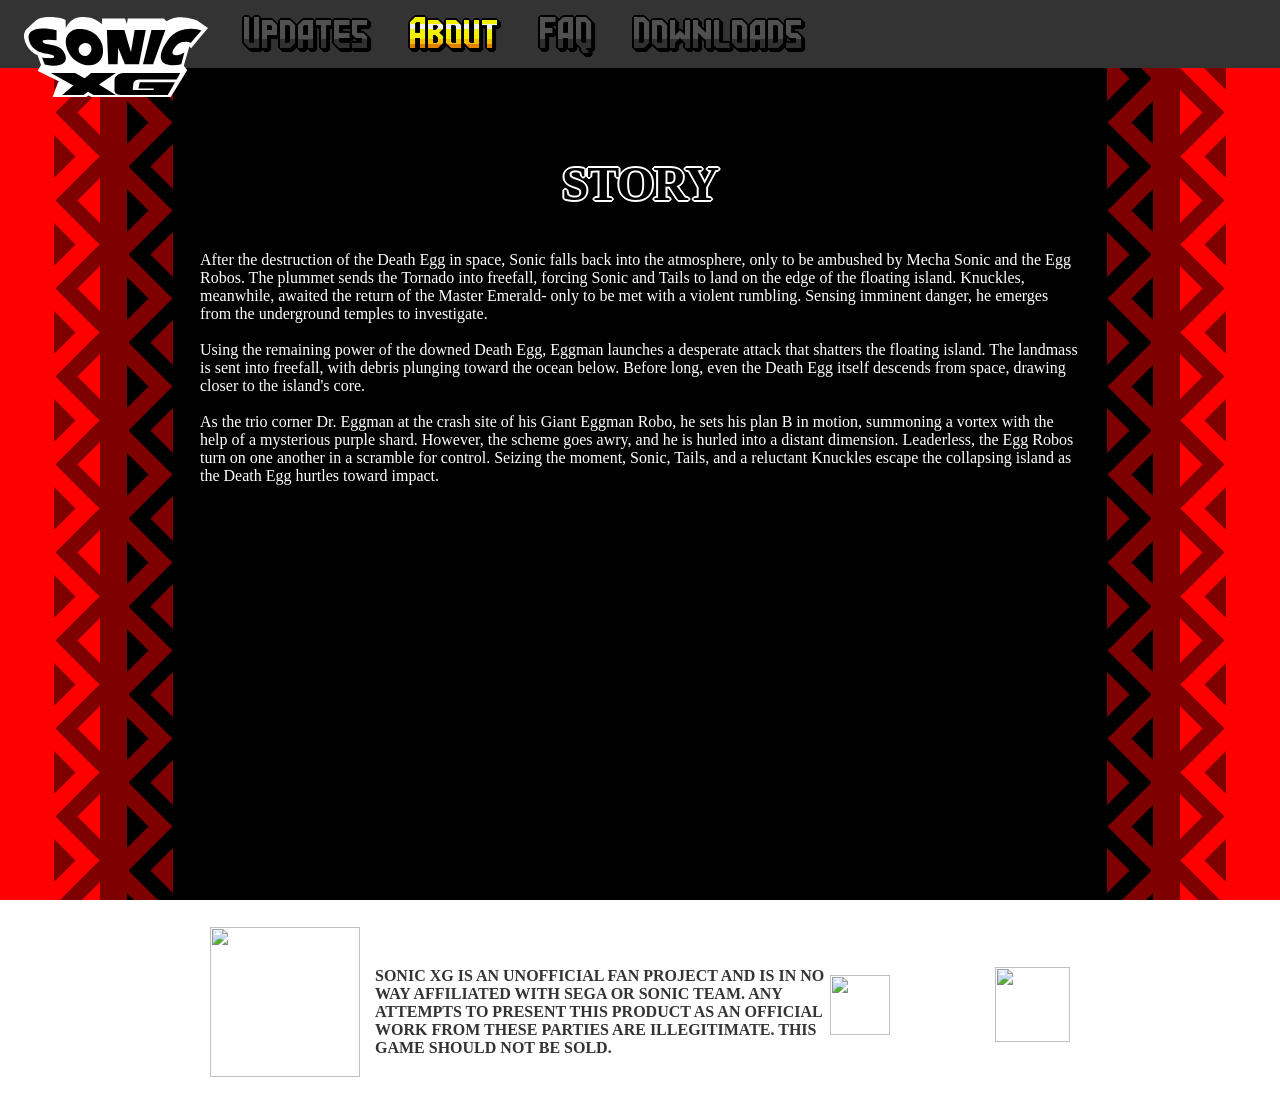
==== about.html @ b91e2a40 "oh my fucking god bro" ====
<html>

<head>
	<title>Project Forever</title>
	<meta name="robots" content="noindex, nofollow">
	<meta http-equiv="Content-Type" content="text/html; charset=iso-8859-1">
	<link rel="icon" href="favicon.ico">
	<link rel="stylesheet" type="text/css" href="css/home.css" media="all">
</head>

<body>
	<div class="fixed-sidebar-frame"></div>
	<div class="scrolling-content">
		<div id="navbar">
			<a class="logo-link" href="index.html">
				<img src="images/XGLogoBW.svg" alt="Logo" class="navbar-logo">
			</a>
			<div class="nav-item">
				<a class="TitleFont" href="index.html">Updates</a>
			</div>
			<div class="nav-item active">
				<a class="TitleFont" href="about.html">About</a>
			</div>
			<div class="nav-item">
				<a class="TitleFont" href="QA.html">FAQ</a>
			</div>
			<div class="nav-item">
				<a class="TitleFont" href="download.html">Downloads</a>
			</div>
		</div>

				<br></br>

		<h2>STORY</h2>
		<p style="text-align: left;">	
			After the destruction of the Death Egg in space, Sonic falls back into the atmosphere, only to be ambushed by Mecha Sonic and the Egg Robos. The plummet sends the Tornado into freefall, forcing Sonic and Tails to land on the edge of the floating island. Knuckles, meanwhile, awaited the return of the Master Emerald- only to be met with a violent rumbling. Sensing imminent danger, he emerges from the underground temples to investigate.				
			<br></br>	
			Using the remaining power of the downed Death Egg, Eggman launches a desperate attack that shatters the floating island. The landmass is sent into freefall, with debris plunging toward the ocean below. Before long, even the Death Egg itself descends from space, drawing closer to the island's core.			
			<br></br>	
			As the trio corner Dr. Eggman at the crash site of his Giant Eggman Robo, he sets his plan B in motion, summoning a vortex with the help of a mysterious purple shard. However, the scheme goes awry, and he is hurled into a distant dimension. Leaderless, the Egg Robos turn on one another in a scramble for control. Seizing the moment, Sonic, Tails, and a reluctant Knuckles escape the collapsing island as the Death Egg hurtles toward impact.		
			</p>		
	</div>

	<div class="footer">

	<img style="float: left; padding-left: 210px; "src="images/URLOGO.svg" width="150" height="150">

	<a href="https://discord.gg/uwxXCmu">
	<img style="float: right;  padding-top: 40px; padding-right: 210px;"src="images/LogoDiscord.png" width="75" height="75">
</a>
	<a href="https://www.youtube.com/@sonicxg8286">
	<img style="float: right; padding-top: 40px; padding-right: 15px; "src="images/LogoYT.png" width="75" height="75">
</a>
	<a href="https://x.com/Sonic_XG/">
	<img style="float: right; padding-top: 48px; padding-right: 15px; "src="images/LogoX.png" width="60" height="60">
</a>

	<h5 style="text-align: left; ;padding-top: 40px "> SONIC XG IS AN UNOFFICIAL FAN PROJECT AND IS IN NO WAY AFFILIATED WITH SEGA OR SONIC TEAM. ANY ATTEMPTS TO PRESENT THIS PRODUCT AS AN OFFICIAL WORK FROM THESE PARTIES ARE ILLEGITIMATE. THIS GAME SHOULD NOT BE SOLD.</h5>



</div>

</body>

<script>
	window.addEventListener('pageshow', function (event) {
		if (event.persisted || window.performance && window.performance.navigation.type === 2) {
			window.location.reload();
		}
	});

	let scrolled = 0;
	const sidebarFrame = document.querySelector(".fixed-sidebar-frame");
	
	function autoScroll() {
		scrolled += 1;
		const slowerScroll = scrolled * 0.5;
	
		sidebarFrame.style.backgroundPosition = `
			right ${scrolled}px, 
			left ${scrolled}px, 
			right 48px top ${slowerScroll}px, 
			left 48px top ${slowerScroll}px
		`;
		
		window.requestAnimationFrame(autoScroll);
	}
	autoScroll();
</script>

</html>
---- css/home.css ----
html {
}

body {
	margin: 0;
	min-height: 100vh;
	background-image: url("../images/bg.png");
	background-repeat: repeat;
	background-attachment: fixed;
	background-position: center top;
}

/* style (WIP) */
.fixed-sidebar-frame {
	position: fixed;
	top: 0;
	left: 0;
	width: 100vw;
	height: 100vh;
	pointer-events: none; 
	z-index: -1; 

	background-image: 
		url("../images/BorderR.png"), 
		url("../images/BorderL.png"), 
		url("../images/BorderR2.png"), 
		url("../images/BorderL2.png");
	background-repeat: repeat-y;
	background-position: 
		right top, 
		left top, 
		right 48px top, 
		left 48px top;
}

.scrolling-content {
	position: relative;
	z-index: 1; 
	
	width: 100%;
	min-height: 100vh;
	box-sizing: border-box;
	padding-top: 80px;
}

#navbar {
	background-color: #333333;
	width: 100%;
	overflow: visible;
	
	position: fixed;
	top: 0;
	left: 0;
	z-index: 9999;
}

.footer {

	width: 100%;
	height: 20%;
	overflow: visible;
	

	bottom: 0;
	left: 0;
	z-index: 9999;
}



#navbar a.logo-link,
#navbar .nav-item {
	float: left;
	display: block;
}

#navbar .TitleFont {
	padding: 20px; 
	text-decoration: none; 
	text-align: center;
}

#navbar a.logo-link {
	position: relative;
	width: 224px;
	height: 1px;	
}

.navbar-logo {
	position: absolute; 
	left: 24px;				 
	height: 5rem;			
	width: auto;			 
	
	top: 100%; 
	transform: translateY(20%);
	
	z-index: 10;				
}

@font-face {
font-family: 'HeaderFont';
src: url('../fonts/vipnagorgialla-bd.otf') format('opentype');
font-weight: normal;
font-style: normal;
}

@font-face {
font-family: 'NormalFont';
src: url('../fonts/vipnagorgialla-rg.otf') format('opentype');
font-weight: normal;
font-style: normal;
}

@font-face {
	font-family: 'ChaotixFont';
	src: url('../fonts/knuckles-chaotix-nova.woff2') format('woff2');
	font-weight: normal;
	font-style: normal;
}

.nav-item .TitleFont {
	font-family: 'ChaotixFont', sans-serif;
	font-size: 1.75rem; 
	text-decoration: none; 
	display: inline-block; 
	line-height: 1; 
	-webkit-background-clip: text !important;
	background-clip: text !important;
	-webkit-text-fill-color: transparent !important;
	color: transparent !important;
}

.nav-item:not(.active) .TitleFont {
	background-image: linear-gradient(
		to bottom,
		#505050 0%,	 #505050 58%,	 
		#303030 58%,	#303030 100%	 
	);
}

.nav-item:not(.active) .TitleFont:hover {
	background-image: linear-gradient(
		to bottom,
		#f0f000 0%,		#f0f000 35%,	 
		#f0f0f0 35%,	 #f0f0f0 42%,	 
		#f0f000 42%,	 #f0f000 58%,	 
		#f0c000 58%,	 #f0c000 65%,	 
		#e08000 65%,	 #e08000 100%	 
	);
	cursor: pointer;
}

.nav-item.active .TitleFont {
	background-image: linear-gradient(
		to bottom,
		#f0f000 0%,		#f0f000 35%,	 
		#f0f0f0 35%,	 #f0f0f0 42%,	 
		#f0f000 42%,	 #f0f000 58%,	 
		#f0c000 58%,	 #f0c000 65%,	 
		#e08000 65%,	 #e08000 100%	 
	);
}

.nav-item {
	display: inline-block;
	filter: 
		drop-shadow(-1px -1px 0px #000)
		drop-shadow(1px -1px 0px #000)
		drop-shadow(-1px 1px 0px #000)
		drop-shadow(1px 1px 0px #000)
		drop-shadow(2px 2px 0px #000);
}


/* Page content */
.content {
	padding: 16px;
}
}

h1 {
	color: #999999;
}
h2 {
	font-family: 'HeaderFont';
	margin-left: 200px;
	margin-right: 200px;
	color: #000;
	font-size: 3rem; 
	text-align:center;
	letter-spacing: -1.25;

	filter: 
		drop-shadow(-1px -1px 0px #FFFFFF)
		drop-shadow(1px -1px 0px #FFFFFF)
		drop-shadow(-1px 1px 0px #FFFFFF)
		drop-shadow(1px 1px 0px #FFFFFF)


}
h3 {
	margin-left: 200px;
	color: #FFFFFF;
}
h4 {
	margin-left: 200px;
	margin-right: 200px;
	text-align:center;

	color: #FFFFFF;

}
h5 {
	font-family: 'NormalFont';
	margin-left: 375px;
	margin-right: 400px;
	font-size: 100%;
	color: #333333;

}
h6 {
	color: #FFFFFF;
}
p {
	font-family: 'NormalFont';
	margin-left: 200px;
	margin-right: 200px;
	font-size: 100%;
	color: #FFFFFF;
}
a:link {
	color: #3333FF;
}
a:visited {
	color: #9933CC;
}
a:hover {
	color: #3333FF;
}
a:active {
	color: #FF3333;
}
ul {
	list-style: none; /* Remove default bullets */
}
ul li::before {
	content: "\2022";	/* Add content: \2022 is the CSS Code/unicode for a bullet */
	color: #999999; /* Change the color */
	display: inline-block; /* Needed to add space between the bullet and the text */
	width: 1em; /* Also needed for space (tweak if needed) */
	margin-left: -1em; /* Also needed for space (tweak if needed) */
}

.centerbutton {
		margin-left: 200px;
		margin-right: 200px;
		font-size: 200%;
		color: #000000;
		text-align:center;
}

.column {
	flex: 33.33%;
	padding: 5px;

}

.row {
	margin-left: 200px;
	margin-right: 200px;
	display: flex;
}
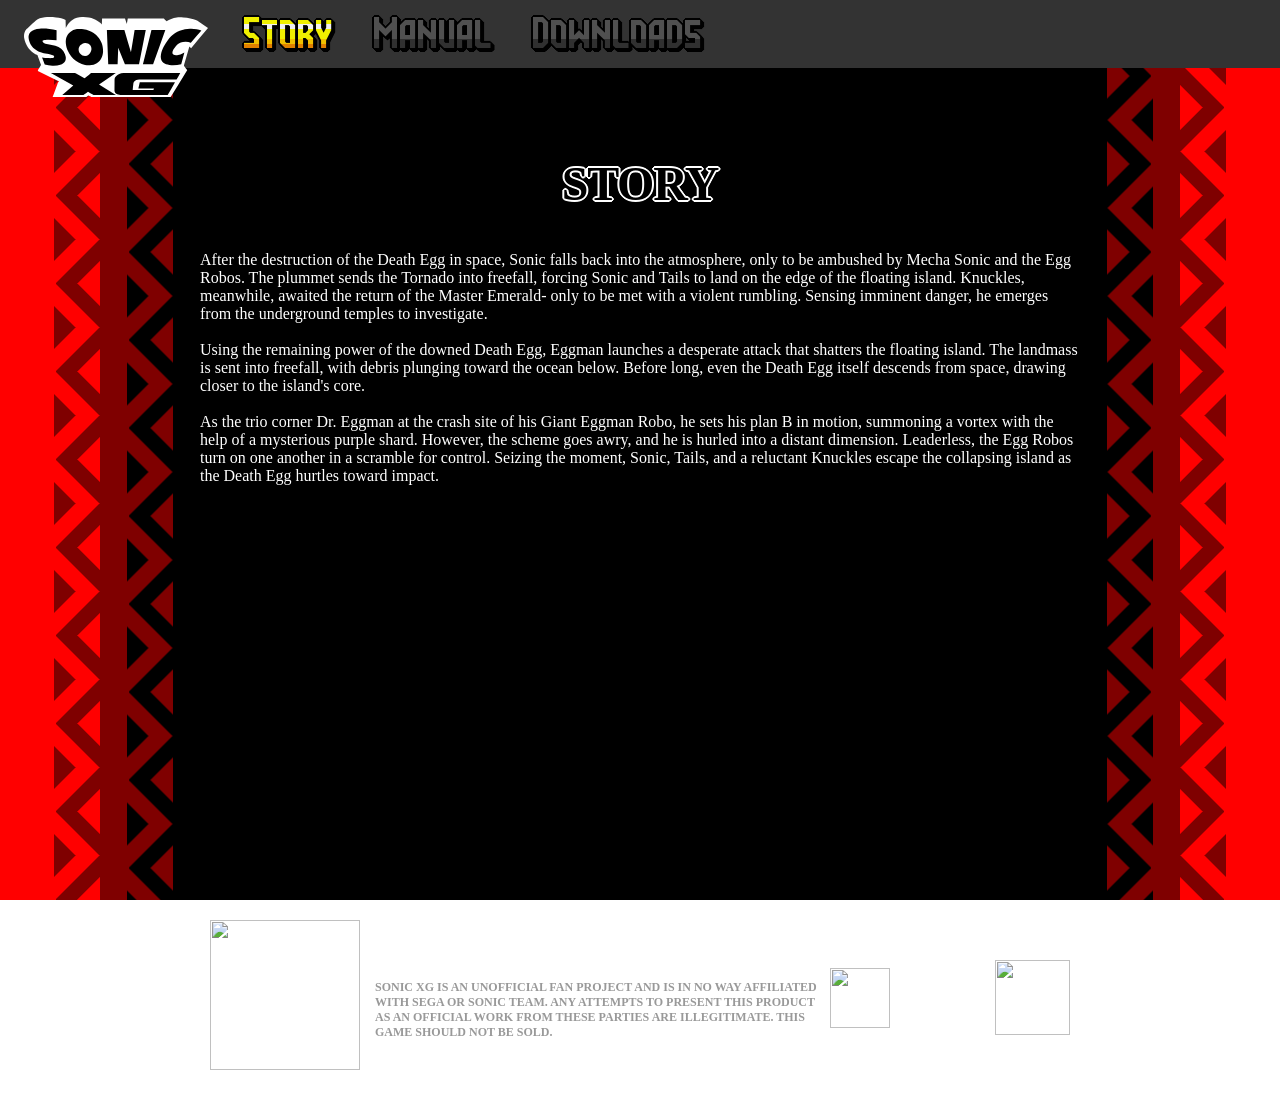
==== commit 3aa69bef: "pushing for now" ====
--- a/about.html
+++ b/about.html
@@ -1,7 +1,7 @@
 <html>
 
 <head>
-	<title>Project Forever</title>
+	<title>SONIC XG - STORY</title>
 	<meta name="robots" content="noindex, nofollow">
 	<meta http-equiv="Content-Type" content="text/html; charset=iso-8859-1">
 	<link rel="icon" href="favicon.ico">
@@ -15,14 +15,11 @@
 			<a class="logo-link" href="index.html">
 				<img src="images/XGLogoBW.svg" alt="Logo" class="navbar-logo">
 			</a>
-			<div class="nav-item">
-				<a class="TitleFont" href="index.html">Updates</a>
-			</div>
 			<div class="nav-item active">
-				<a class="TitleFont" href="about.html">About</a>
+				<a class="TitleFont" href="about.html">Story</a>
 			</div>
 			<div class="nav-item">
-				<a class="TitleFont" href="QA.html">FAQ</a>
+				<a class="TitleFont" href="Manual.html">Manual</a>
 			</div>
 			<div class="nav-item">
 				<a class="TitleFont" href="download.html">Downloads</a>
@@ -55,7 +52,7 @@
 	<img style="float: right; padding-top: 48px; padding-right: 15px; "src="images/LogoX.png" width="60" height="60">
 </a>
 
-	<h5 style="text-align: left; ;padding-top: 40px "> SONIC XG IS AN UNOFFICIAL FAN PROJECT AND IS IN NO WAY AFFILIATED WITH SEGA OR SONIC TEAM. ANY ATTEMPTS TO PRESENT THIS PRODUCT AS AN OFFICIAL WORK FROM THESE PARTIES ARE ILLEGITIMATE. THIS GAME SHOULD NOT BE SOLD.</h5>
+	<h5 style="text-align: left; ;padding-top: 60px "> SONIC XG IS AN UNOFFICIAL FAN PROJECT AND IS IN NO WAY AFFILIATED WITH SEGA OR SONIC TEAM. ANY ATTEMPTS TO PRESENT THIS PRODUCT AS AN OFFICIAL WORK FROM THESE PARTIES ARE ILLEGITIMATE. THIS GAME SHOULD NOT BE SOLD.</h5>
 
 
 
--- a/css/home.css
+++ b/css/home.css
@@ -200,6 +200,7 @@
 
 }
 h3 {
+	font-family: 'NormalFont';
 	margin-left: 200px;
 	color: #FFFFFF;
 }
@@ -215,8 +216,8 @@
 	font-family: 'NormalFont';
 	margin-left: 375px;
 	margin-right: 400px;
-	font-size: 100%;
-	color: #333333;
+	font-size: 75%;
+	color: #999999;
 
 }
 h6 {
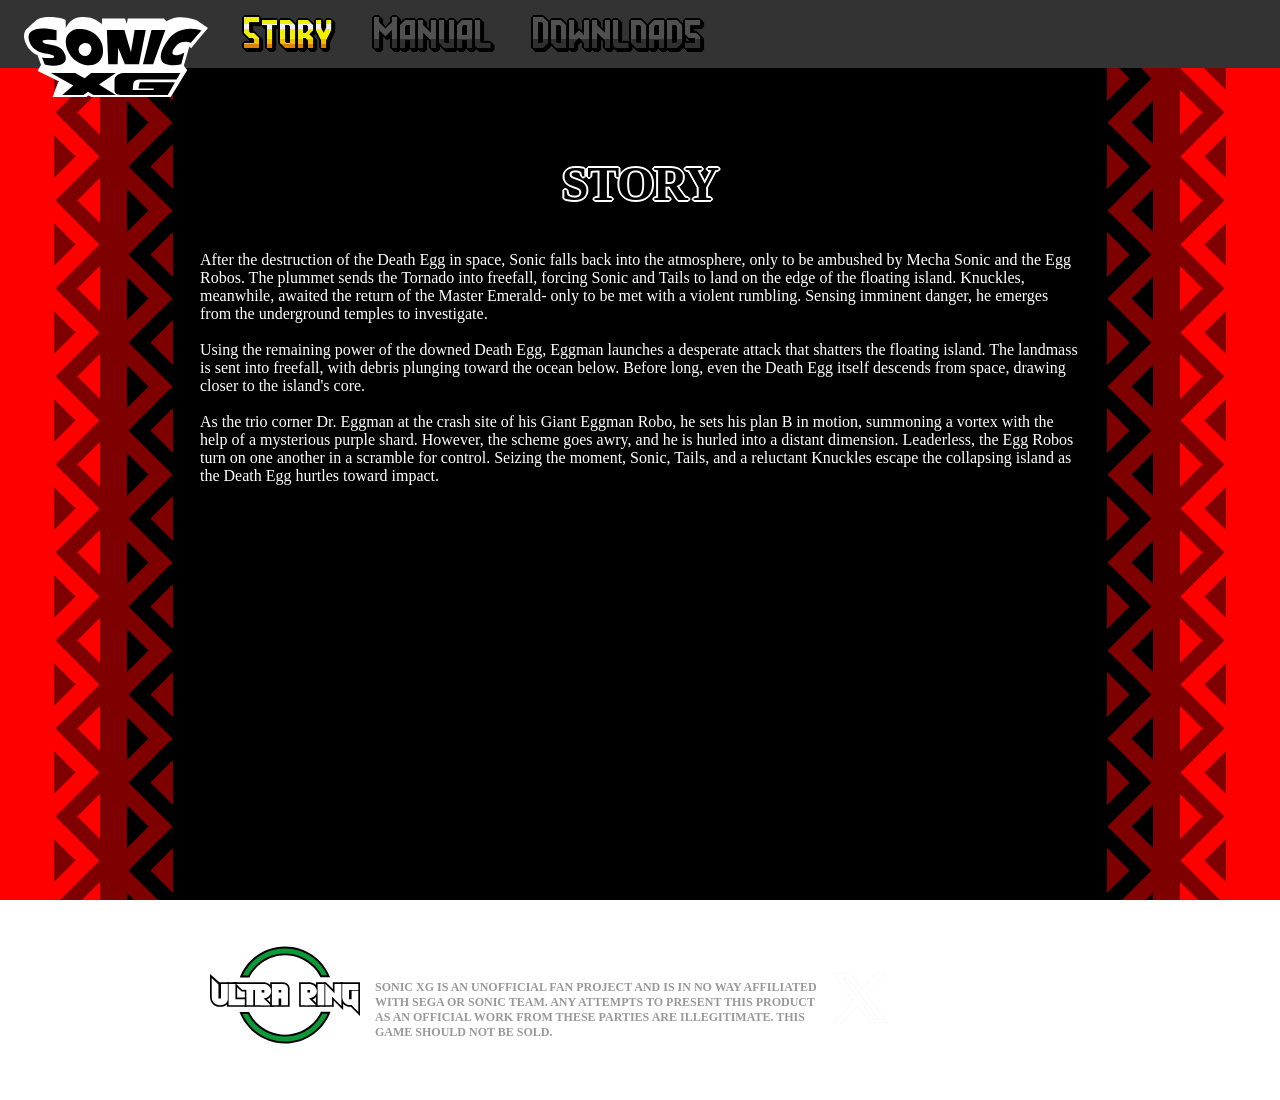
==== commit 572bfc25: "fixed the same issues on the other pages" ====
--- a/about.html
+++ b/about.html
@@ -19,7 +19,7 @@
 				<a class="TitleFont" href="about.html">Story</a>
 			</div>
 			<div class="nav-item">
-				<a class="TitleFont" href="Manual.html">Manual</a>
+				<a class="TitleFont" href="manual.html">Manual</a>
 			</div>
 			<div class="nav-item">
 				<a class="TitleFont" href="download.html">Downloads</a>
@@ -38,18 +38,18 @@
 			</p>		
 	</div>
 
-	<div class="footer">
+<div class="footer">
 
-	<img style="float: left; padding-left: 210px; "src="images/URLOGO.svg" width="150" height="150">
+	<img style="float: left; padding-left: 210px; "src="images/URLogo.svg" width="150" height="150">
 
 	<a href="https://discord.gg/uwxXCmu">
-	<img style="float: right;  padding-top: 40px; padding-right: 210px;"src="images/LogoDiscord.png" width="75" height="75">
+	<img style="float: right;  padding-top: 40px; padding-right: 210px;"src="images/logoDiscord.png" width="75" height="75">
 </a>
 	<a href="https://www.youtube.com/@sonicxg8286">
 	<img style="float: right; padding-top: 40px; padding-right: 15px; "src="images/LogoYT.png" width="75" height="75">
 </a>
 	<a href="https://x.com/Sonic_XG/">
-	<img style="float: right; padding-top: 48px; padding-right: 15px; "src="images/LogoX.png" width="60" height="60">
+	<img style="float: right; padding-top: 48px; padding-right: 15px; "src="images/logoX.png" width="60" height="60">
 </a>
 
 	<h5 style="text-align: left; ;padding-top: 60px "> SONIC XG IS AN UNOFFICIAL FAN PROJECT AND IS IN NO WAY AFFILIATED WITH SEGA OR SONIC TEAM. ANY ATTEMPTS TO PRESENT THIS PRODUCT AS AN OFFICIAL WORK FROM THESE PARTIES ARE ILLEGITIMATE. THIS GAME SHOULD NOT BE SOLD.</h5>
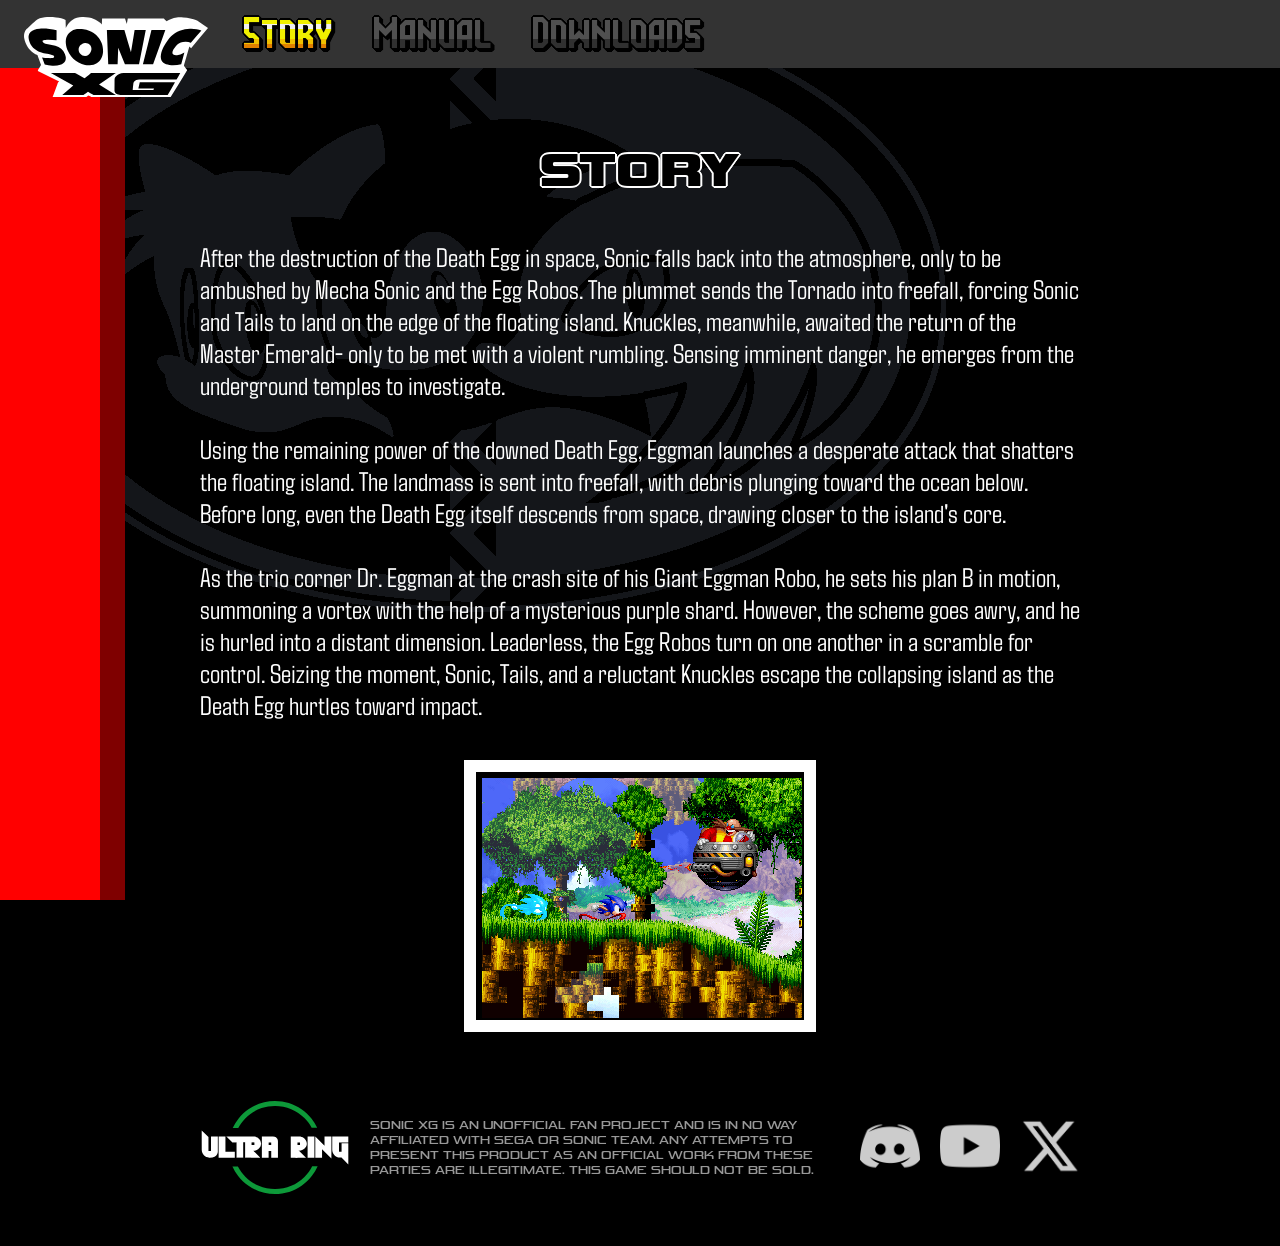
==== commit 2f3a853e: "more polish, repo cleanup, and MEGA ADDITIONS!! thank you so much pixelcat for the help" ====
--- a/about.html
+++ b/about.html
@@ -1,5 +1,5 @@
+<!DOCTYPE html>
 <html>
-
 <head>
 	<title>SONIC XG - STORY</title>
 	<meta name="robots" content="noindex, nofollow">
@@ -9,81 +9,42 @@
 </head>
 
 <body>
-	<div class="fixed-sidebar-frame"></div>
-	<div class="scrolling-content">
-		<div id="navbar">
-			<a class="logo-link" href="index.html">
-				<img src="images/XGLogoBW.svg" alt="Logo" class="navbar-logo">
-			</a>
-			<div class="nav-item active">
-				<a class="TitleFont" href="about.html">Story</a>
-			</div>
-			<div class="nav-item">
-				<a class="TitleFont" href="manual.html">Manual</a>
-			</div>
-			<div class="nav-item">
-				<a class="TitleFont" href="download.html">Downloads</a>
-			</div>
+	<nav>
+		<a id="logo-link" href="index.html">
+			<img src="assets/xg_logo.svg" alt="SONIC XG" id="navbar-logo">
+		</a>
+		<a class="chaotix-font nav-active" href="about.html">Story</a>
+		<a class="chaotix-font" href="manual.html">Manual</a>
+		<a class="chaotix-font" href="download.html">Downloads</a>
+	</nav>
+	<section>
+		<h1>STORY</h1>
+		<p>
+			After the destruction of the Death Egg in space, Sonic falls back into the atmosphere, only to be ambushed by Mecha Sonic and the Egg Robos. The plummet sends the Tornado into freefall, forcing Sonic and Tails to land on the edge of the floating island. Knuckles, meanwhile, awaited the return of the Master Emerald- only to be met with a violent rumbling. Sensing imminent danger, he emerges from the underground temples to investigate.
+			<br></br>
+			Using the remaining power of the downed Death Egg, Eggman launches a desperate attack that shatters the floating island. The landmass is sent into freefall, with debris plunging toward the ocean below. Before long, even the Death Egg itself descends from space, drawing closer to the island's core.
+			<br></br>
+			As the trio corner Dr. Eggman at the crash site of his Giant Eggman Robo, he sets his plan B in motion, summoning a vortex with the help of a mysterious purple shard. However, the scheme goes awry, and he is hurled into a distant dimension. Leaderless, the Egg Robos turn on one another in a scramble for control. Seizing the moment, Sonic, Tails, and a reluctant Knuckles escape the collapsing island as the Death Egg hurtles toward impact.
+		</p>
+		<div class="story-image">
+		    <img class="border" src="images/final4.png" alt="img3"/>
 		</div>
+	</section>
 
-				<br></br>
-
-		<h2>STORY</h2>
-		<p style="text-align: left;">	
-			After the destruction of the Death Egg in space, Sonic falls back into the atmosphere, only to be ambushed by Mecha Sonic and the Egg Robos. The plummet sends the Tornado into freefall, forcing Sonic and Tails to land on the edge of the floating island. Knuckles, meanwhile, awaited the return of the Master Emerald- only to be met with a violent rumbling. Sensing imminent danger, he emerges from the underground temples to investigate.				
-			<br></br>	
-			Using the remaining power of the downed Death Egg, Eggman launches a desperate attack that shatters the floating island. The landmass is sent into freefall, with debris plunging toward the ocean below. Before long, even the Death Egg itself descends from space, drawing closer to the island's core.			
-			<br></br>	
-			As the trio corner Dr. Eggman at the crash site of his Giant Eggman Robo, he sets his plan B in motion, summoning a vortex with the help of a mysterious purple shard. However, the scheme goes awry, and he is hurled into a distant dimension. Leaderless, the Egg Robos turn on one another in a scramble for control. Seizing the moment, Sonic, Tails, and a reluctant Knuckles escape the collapsing island as the Death Egg hurtles toward impact.		
-			</p>		
-	</div>
-
-<div class="footer">
-
-	<img style="float: left; padding-left: 210px; "src="images/URLogo.svg" width="150" height="150">
-
-	<a href="https://discord.gg/uwxXCmu">
-	<img style="float: right;  padding-top: 40px; padding-right: 210px;"src="images/logoDiscord.png" width="75" height="75">
-</a>
-	<a href="https://www.youtube.com/@sonicxg8286">
-	<img style="float: right; padding-top: 40px; padding-right: 15px; "src="images/LogoYT.png" width="75" height="75">
-</a>
-	<a href="https://x.com/Sonic_XG/">
-	<img style="float: right; padding-top: 48px; padding-right: 15px; "src="images/logoX.png" width="60" height="60">
-</a>
-
-	<h5 style="text-align: left; ;padding-top: 60px "> SONIC XG IS AN UNOFFICIAL FAN PROJECT AND IS IN NO WAY AFFILIATED WITH SEGA OR SONIC TEAM. ANY ATTEMPTS TO PRESENT THIS PRODUCT AS AN OFFICIAL WORK FROM THESE PARTIES ARE ILLEGITIMATE. THIS GAME SHOULD NOT BE SOLD.</h5>
-
-
-
-</div>
-
+	<footer>
+	    <img src="assets/ur_logo.svg" alt="ULTRA RING"/>
+		<p>
+		    SONIC XG IS AN UNOFFICIAL FAN PROJECT AND IS IN NO WAY AFFILIATED WITH SEGA OR SONIC TEAM. ANY ATTEMPTS TO PRESENT THIS PRODUCT AS AN OFFICIAL WORK FROM THESE PARTIES ARE ILLEGITIMATE. THIS GAME SHOULD NOT BE SOLD.
+		</p>
+		<a href="https://discord.gg/uwxXCmu">
+		    <img src="assets/logo_discord.png" alt="Discord"/>
+		</a>
+		<a href="https://www.youtube.com/@sonicxg8286">
+		    <img src="assets/logo_yt.png" alt="YouTube"/>
+		</a>
+		<a href="https://x.com/Sonic_XG/">
+		    <img src="assets/logo_x.png" alt="X"/>
+		</a>
+	</footer>
 </body>
-
-<script>
-	window.addEventListener('pageshow', function (event) {
-		if (event.persisted || window.performance && window.performance.navigation.type === 2) {
-			window.location.reload();
-		}
-	});
-
-	let scrolled = 0;
-	const sidebarFrame = document.querySelector(".fixed-sidebar-frame");
-	
-	function autoScroll() {
-		scrolled += 1;
-		const slowerScroll = scrolled * 0.5;
-	
-		sidebarFrame.style.backgroundPosition = `
-			right ${scrolled}px, 
-			left ${scrolled}px, 
-			right 48px top ${slowerScroll}px, 
-			left 48px top ${slowerScroll}px
-		`;
-		
-		window.requestAnimationFrame(autoScroll);
-	}
-	autoScroll();
-</script>
-
 </html>
--- a/css/home.css
+++ b/css/home.css
@@ -1,276 +1,309 @@
-html {
+@font-face {
+    font-family: "Vipnagorgialla";
+    src: url("../fonts/vipna-bold.otf") format("opentype");
+    font-weight: bold;
+    font-style: normal;
+}
+
+@font-face {
+    font-family: "Vipnagorgialla";
+    src: url("../fonts/vipna-reg.otf") format("opentype");
+    font-weight: normal;
+    font-style: normal;
+}
+
+@font-face {
+    font-family: "Agdasima";
+    src: url("../fonts/agdasima-reg.woff2")
+        format("woff2");
+    font-weight: normal;
+    font-style: normal;
+}
+
+@font-face {
+    font-family: "Agdasima";
+    src: url("../fonts/agdasima-bold.woff2") format("woff2");
+    font-weight: bold;
+    font-style: normal;
+}
+
+@font-face {
+    font-family: "ChaotixFont";
+    src: url("../fonts/chaotix.woff2") format("woff2");
+    font-weight: normal;
+    font-style: normal;
+}
+
+:root {
+    --titlebar-gray: #333333;
 }
 
 body {
-	margin: 0;
-	min-height: 100vh;
-	background-image: url("../images/bg.png");
-	background-repeat: repeat;
-	background-attachment: fixed;
-	background-position: center top;
-}
-
-/* style (WIP) */
-.fixed-sidebar-frame {
-	position: fixed;
-	top: 0;
-	left: 0;
-	width: 100vw;
-	height: 100vh;
-	pointer-events: none; 
-	z-index: -1; 
-
-	background-image: 
-		url("../images/BorderR.png"), 
-		url("../images/BorderL.png"), 
-		url("../images/BorderR2.png"), 
-		url("../images/BorderL2.png");
-	background-repeat: repeat-y;
-	background-position: 
-		right top, 
-		left top, 
-		right 48px top, 
-		left 48px top;
-}
-
-.scrolling-content {
-	position: relative;
-	z-index: 1; 
-	
-	width: 100%;
-	min-height: 100vh;
-	box-sizing: border-box;
-	padding-top: 80px;
-}
-
-#navbar {
-	background-color: #333333;
-	width: 100%;
-	overflow: visible;
-	
-	position: fixed;
-	top: 0;
-	left: 0;
-	z-index: 9999;
-}
-
-.footer {
-
-	width: 100%;
-	height: 20%;
-	overflow: visible;
-	
-
-	bottom: 0;
-	left: 0;
-	z-index: 9999;
-}
-
-
-
-#navbar a.logo-link,
-#navbar .nav-item {
-	float: left;
-	display: block;
-}
-
-#navbar .TitleFont {
-	padding: 20px; 
-	text-decoration: none; 
-	text-align: center;
-}
-
-#navbar a.logo-link {
-	position: relative;
-	width: 224px;
-	height: 1px;	
-}
-
-.navbar-logo {
-	position: absolute; 
-	left: 24px;				 
-	height: 5rem;			
-	width: auto;			 
-	
-	top: 100%; 
-	transform: translateY(20%);
-	
-	z-index: 10;				
-}
-
-@font-face {
-font-family: 'HeaderFont';
-src: url('../fonts/vipnagorgialla-bd.otf') format('opentype');
-font-weight: normal;
-font-style: normal;
-}
-
-@font-face {
-font-family: 'NormalFont';
-src: url('../fonts/vipnagorgialla-rg.otf') format('opentype');
-font-weight: normal;
-font-style: normal;
-}
-
-@font-face {
-	font-family: 'ChaotixFont';
-	src: url('../fonts/knuckles-chaotix-nova.woff2') format('woff2');
-	font-weight: normal;
-	font-style: normal;
-}
-
-.nav-item .TitleFont {
-	font-family: 'ChaotixFont', sans-serif;
-	font-size: 1.75rem; 
-	text-decoration: none; 
-	display: inline-block; 
-	line-height: 1; 
-	-webkit-background-clip: text !important;
-	background-clip: text !important;
-	-webkit-text-fill-color: transparent !important;
-	color: transparent !important;
-}
-
-.nav-item:not(.active) .TitleFont {
-	background-image: linear-gradient(
-		to bottom,
-		#505050 0%,	 #505050 58%,	 
-		#303030 58%,	#303030 100%	 
-	);
-}
-
-.nav-item:not(.active) .TitleFont:hover {
-	background-image: linear-gradient(
-		to bottom,
-		#f0f000 0%,		#f0f000 35%,	 
-		#f0f0f0 35%,	 #f0f0f0 42%,	 
-		#f0f000 42%,	 #f0f000 58%,	 
-		#f0c000 58%,	 #f0c000 65%,	 
-		#e08000 65%,	 #e08000 100%	 
-	);
-	cursor: pointer;
-}
-
-.nav-item.active .TitleFont {
-	background-image: linear-gradient(
-		to bottom,
-		#f0f000 0%,		#f0f000 35%,	 
-		#f0f0f0 35%,	 #f0f0f0 42%,	 
-		#f0f000 42%,	 #f0f000 58%,	 
-		#f0c000 58%,	 #f0c000 65%,	 
-		#e08000 65%,	 #e08000 100%	 
-	);
-}
-
-.nav-item {
-	display: inline-block;
-	filter: 
-		drop-shadow(-1px -1px 0px #000)
-		drop-shadow(1px -1px 0px #000)
-		drop-shadow(-1px 1px 0px #000)
-		drop-shadow(1px 1px 0px #000)
-		drop-shadow(2px 2px 0px #000);
-}
-
+    margin: 0;
+    background-color: black;
+    background-image:
+        url("../assets/border_r.png"), url("../assets/border_l.png"),
+        url("../assets/border_r2.png"), url("../assets/border_l2.png"),
+        url("../assets/bg_logo.png");
+    background-repeat: repeat-y, repeat-y, repeat-y, repeat-y, no-repeat;
+    background-attachment: fixed;
+    animation: scrolling 2s linear infinite;
+}
+
+@keyframes scrolling {
+    0% {
+        background-position:
+            right top,
+            left top,
+            right 48px top,
+            left 48px top,
+            center;
+    }
+    100% {
+        background-position:
+            right 176px,
+            left 176px,
+            right 48px top 88px,
+            left 48px top 88px,
+            center;
+    }
+}
+
+nav {
+    background-color: var(--titlebar-gray);
+    width: 100%;
+    overflow: visible;
+    position: sticky;
+    top: 0;
+    left: 0;
+    z-index: 9999;
+    display: flex;
+}
+
+#logo-link {
+    position: relative;
+    width: 224px;
+    height: 1px;
+}
+
+#navbar-logo {
+    position: absolute;
+    left: 24px;
+    height: 5rem;
+    width: auto;
+    top: 100%;
+    transform: translateY(20%);
+    z-index: 10;
+    transition: 0.1s ease-in-out;
+}
+
+#navbar-logo:hover {
+    transform: translateY(25%);
+    filter: drop-shadow(-1px -1px 0px black) drop-shadow(1px -1px 0px black)
+        drop-shadow(-1px 1px 0px black) drop-shadow(1px 1px 0px black)
+        drop-shadow(2px 2px 0px black) drop-shadow(-3px -1px 0px white)
+        drop-shadow(3px -1px 0px white) drop-shadow(-3px 3px 0px white)
+        drop-shadow(3px 3px 0px white);
+}
+
+.chaotix-font {
+    filter: drop-shadow(-1px -1px 0px black) drop-shadow(1px -1px 0px black)
+        drop-shadow(-1px 1px 0px black) drop-shadow(1px 1px 0px black)
+        drop-shadow(2px 2px 0px black);
+    transition: 0.1s ease-in-out;
+}
+
+nav a:hover {
+    transform: translateY(5%);
+}
+
+.chaotix-font {
+    padding: 20px;
+    text-decoration: none;
+    font-family: "ChaotixFont", sans-serif;
+    font-size: 1.75em;
+    text-decoration: none;
+    line-height: 1;
+    background-clip: text;
+    color: transparent !important;
+    background-image: linear-gradient(
+        to bottom,
+        #505050 0%,
+        #505050 58%,
+        #303030 58%,
+        #303030 100%
+    );
+}
+
+.chaotix-font:hover,
+.chaotix-font.nav-active,
+.download-link a {
+    background-image: linear-gradient(
+        to bottom,
+        #f0f000 0%,
+        #f0f000 35%,
+        #f0f0f0 35%,
+        #f0f0f0 42%,
+        #f0f000 42%,
+        #f0f000 58%,
+        #f0c000 58%,
+        #f0c000 65%,
+        #e08000 65%,
+        #e08000 100%
+    );
+    cursor: pointer;
+}
+
+.chaotix-font.nav-active:hover,
+.download-link a:hover {
+    background-image: linear-gradient(
+        to bottom,
+        #f0f0f0 0%,
+        #f0f0f0 58%,
+        #f0f000 58%,
+        #f0f000 65%,
+        #f0c000 65%,
+        #f0c000 100%
+    );
+}
+
+footer {
+    display: flex;
+    margin: 20px 200px 50px 200px;
+    gap: 20px;
+    align-items: center;
+}
+
+footer p {
+    font-family: "Vipnagorgialla";
+    font-size: 75%;
+    color: #999999;
+}
+
+footer img {
+    width: 150px;
+}
+
+footer a img {
+    width: min(60px, 5vw);
+    opacity: 0.8;
+}
+
+footer a img:hover {
+    opacity: 1;
+}
 
 /* Page content */
-.content {
-	padding: 16px;
-}
+
+section {
+    padding: 0 max(200px, 15vw);
+    margin: 75px 0;
 }
 
 h1 {
-	color: #999999;
-}
+    font-family: "Vipnagorgialla";
+    font-weight: bold;
+    color: black;
+    font-size: 3em;
+    text-align: center;
+    letter-spacing: -1.25;
+    filter: drop-shadow(-1px -1px 0px white) drop-shadow(1px -1px 0px white)
+        drop-shadow(-1px 1px 0px white) drop-shadow(1px 1px 0px white);
+}
+
 h2 {
-	font-family: 'HeaderFont';
-	margin-left: 200px;
-	margin-right: 200px;
-	color: #000;
-	font-size: 3rem; 
-	text-align:center;
-	letter-spacing: -1.25;
-
-	filter: 
-		drop-shadow(-1px -1px 0px #FFFFFF)
-		drop-shadow(1px -1px 0px #FFFFFF)
-		drop-shadow(-1px 1px 0px #FFFFFF)
-		drop-shadow(1px 1px 0px #FFFFFF)
-
-
-}
-h3 {
-	font-family: 'NormalFont';
-	margin-left: 200px;
-	color: #FFFFFF;
-}
-h4 {
-	margin-left: 200px;
-	margin-right: 200px;
-	text-align:center;
-
-	color: #FFFFFF;
-
-}
-h5 {
-	font-family: 'NormalFont';
-	margin-left: 375px;
-	margin-right: 400px;
-	font-size: 75%;
-	color: #999999;
-
-}
-h6 {
-	color: #FFFFFF;
-}
-p {
-	font-family: 'NormalFont';
-	margin-left: 200px;
-	margin-right: 200px;
-	font-size: 100%;
-	color: #FFFFFF;
-}
-a:link {
-	color: #3333FF;
-}
-a:visited {
-	color: #9933CC;
-}
-a:hover {
-	color: #3333FF;
-}
-a:active {
-	color: #FF3333;
-}
-ul {
-	list-style: none; /* Remove default bullets */
-}
-ul li::before {
-	content: "\2022";	/* Add content: \2022 is the CSS Code/unicode for a bullet */
-	color: #999999; /* Change the color */
-	display: inline-block; /* Needed to add space between the bullet and the text */
-	width: 1em; /* Also needed for space (tweak if needed) */
-	margin-left: -1em; /* Also needed for space (tweak if needed) */
-}
-
-.centerbutton {
-		margin-left: 200px;
-		margin-right: 200px;
-		font-size: 200%;
-		color: #000000;
-		text-align:center;
-}
-
-.column {
-	flex: 33.33%;
-	padding: 5px;
-
-}
-
-.row {
-	margin-left: 200px;
-	margin-right: 200px;
-	display: flex;
-}
-
-
+    font-family: "Agdasima";
+    color: white;
+    font-size: 3em;
+    margin: 0;
+}
+
+p,
+li {
+    font-family: "Agdasima";
+    color: white;
+    font-size: 1.7em;
+}
+
+.introduction-block {
+    display: flex;
+    flex-wrap: wrap;
+    align-items: center;
+    gap: 40px;
+}
+
+.introduction-block img {
+    flex-basis: 40%;
+    flex-shrink: 0;
+    width: 100%;
+    min-width: 300px;
+    flex-grow: 1;
+}
+
+.introduction-block p {
+    flex-basis: 50%;
+    flex-grow: 1;
+}
+
+.download-link {
+    text-align: center;
+    font-size: 125%;
+    margin: 50px 0;
+    transition: 0.1s ease-out;
+}
+
+.download-link:hover {
+    transform: scale(105%);
+}
+
+.gallery {
+    display: flex;
+    gap: 40px;
+    justify-content: center;
+    align-items: center;
+    flex-wrap: wrap;
+}
+
+.story-image {
+    padding-top: 25px;
+    text-align: center;
+}
+
+.border {
+    position: relative;
+    outline: 12px solid white;
+    border-left: 6px solid black;
+    border-top: 6px solid black;
+    border-right: 2px solid black;
+    border-bottom: 2px solid black;
+}
+
+.aside-left,
+.aside-right {
+    display: flex;
+    align-items: center;
+    gap: 40px;
+    margin: 50px 70px;
+}
+
+.aside-left img,
+.aside-right img {
+    flex-basis: 10%;
+    flex-grow: 1;
+}
+
+.aside-left div,
+.aside-right div {
+    flex-basis: 50%;
+    flex-grow: 1;
+}
+
+.aside-right {
+    text-align: left;
+    flex-wrap: wrap;
+}
+
+.aside-left {
+    text-align: right;
+    flex-wrap: wrap-reverse;
+}
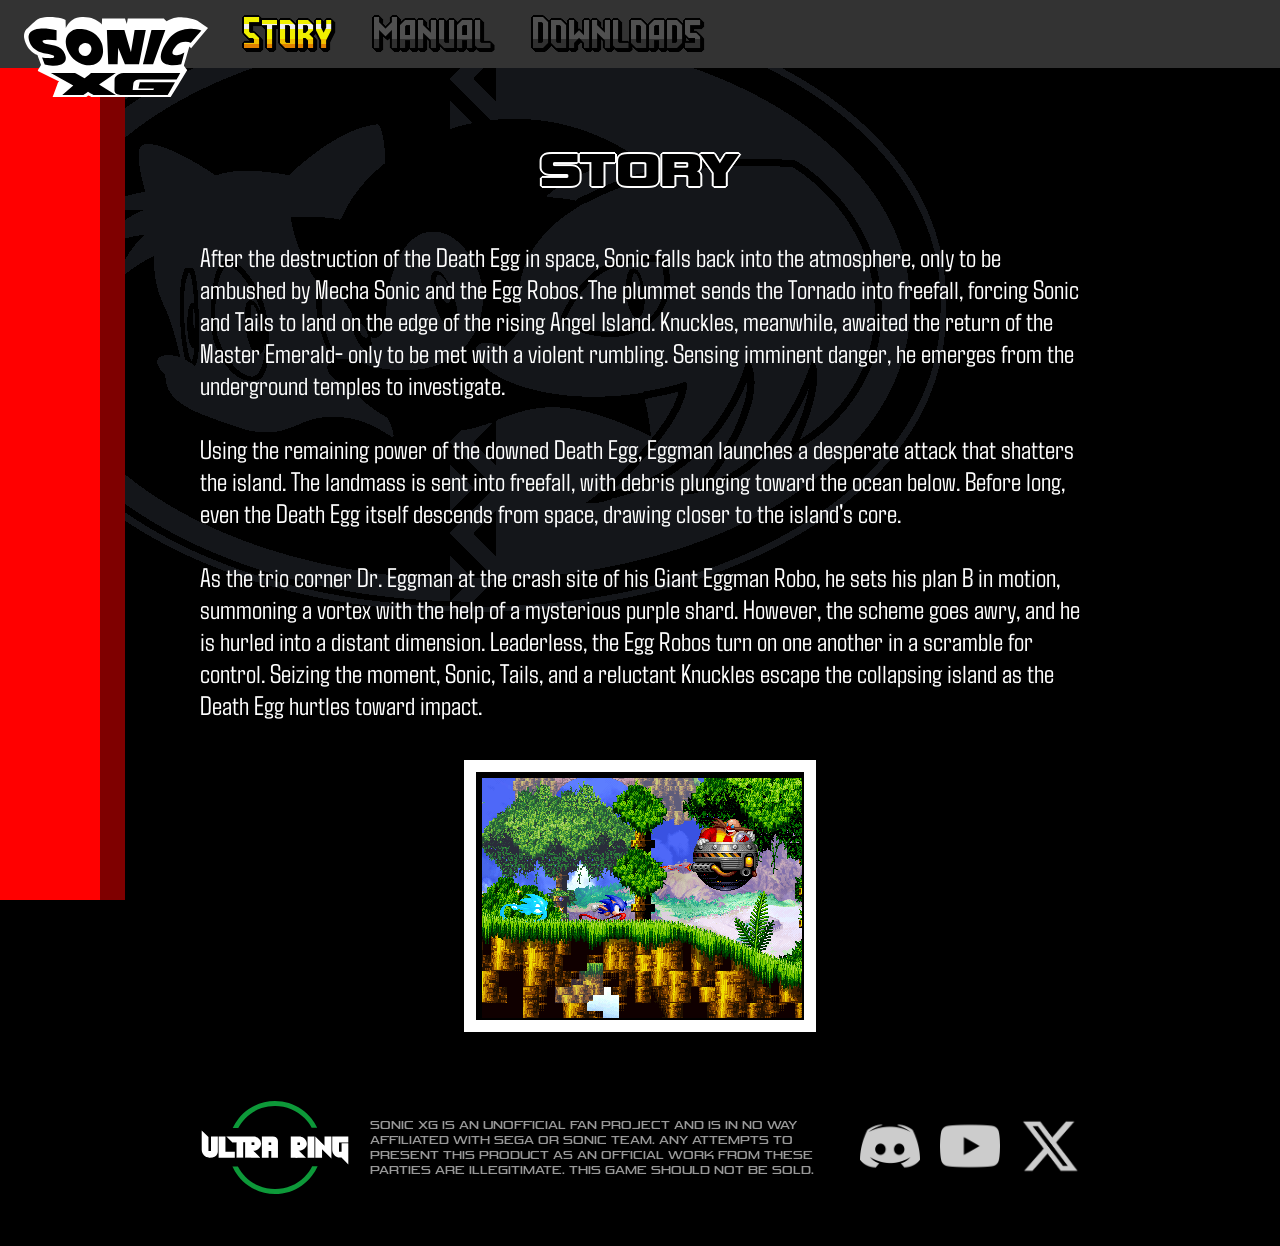
==== commit 7e4c9d61: "pushing for now too" ====
--- a/about.html
+++ b/about.html
@@ -20,14 +20,14 @@
 	<section>
 		<h1>STORY</h1>
 		<p>
-			After the destruction of the Death Egg in space, Sonic falls back into the atmosphere, only to be ambushed by Mecha Sonic and the Egg Robos. The plummet sends the Tornado into freefall, forcing Sonic and Tails to land on the edge of the floating island. Knuckles, meanwhile, awaited the return of the Master Emerald- only to be met with a violent rumbling. Sensing imminent danger, he emerges from the underground temples to investigate.
+			After the destruction of the Death Egg in space, Sonic falls back into the atmosphere, only to be ambushed by Mecha Sonic and the Egg Robos. The plummet sends the Tornado into freefall, forcing Sonic and Tails to land on the edge of the rising Angel Island. Knuckles, meanwhile, awaited the return of the Master Emerald- only to be met with a violent rumbling. Sensing imminent danger, he emerges from the underground temples to investigate.
 			<br></br>
-			Using the remaining power of the downed Death Egg, Eggman launches a desperate attack that shatters the floating island. The landmass is sent into freefall, with debris plunging toward the ocean below. Before long, even the Death Egg itself descends from space, drawing closer to the island's core.
+			Using the remaining power of the downed Death Egg, Eggman launches a desperate attack that shatters the island. The landmass is sent into freefall, with debris plunging toward the ocean below. Before long, even the Death Egg itself descends from space, drawing closer to the island's core.
 			<br></br>
 			As the trio corner Dr. Eggman at the crash site of his Giant Eggman Robo, he sets his plan B in motion, summoning a vortex with the help of a mysterious purple shard. However, the scheme goes awry, and he is hurled into a distant dimension. Leaderless, the Egg Robos turn on one another in a scramble for control. Seizing the moment, Sonic, Tails, and a reluctant Knuckles escape the collapsing island as the Death Egg hurtles toward impact.
 		</p>
 		<div class="story-image">
-		    <img class="border" src="images/final4.png" alt="img3"/>
+		    <img class="border" src="images/story.png" alt="img3"/>
 		</div>
 	</section>
 
--- a/css/home.css
+++ b/css/home.css
@@ -269,6 +269,10 @@
     text-align: center;
 }
 
+.glowing-image {
+    filter: drop-shadow(0px 0px 8px white);
+}
+
 .border {
     position: relative;
     outline: 12px solid white;
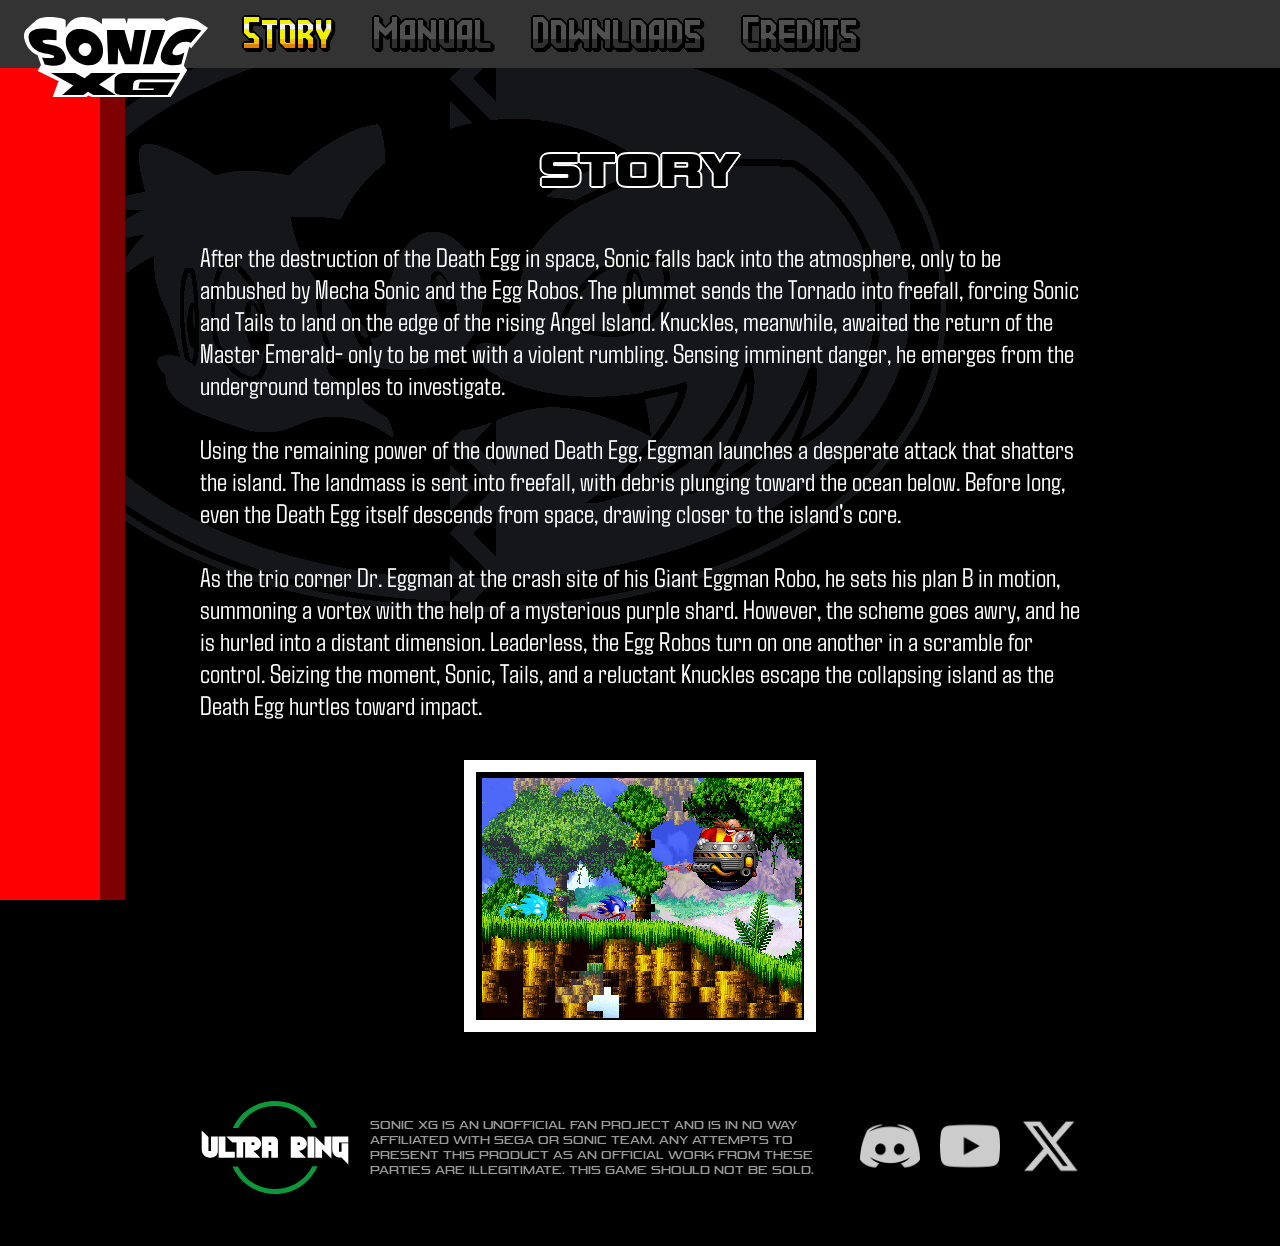
==== commit d66da4ab: "Credits page (should be done lol)" ====
--- a/about.html
+++ b/about.html
@@ -16,6 +16,7 @@
 		<a class="chaotix-font nav-active" href="about.html">Story</a>
 		<a class="chaotix-font" href="manual.html">Manual</a>
 		<a class="chaotix-font" href="download.html">Downloads</a>
+		<a class="chaotix-font" href="credits.html">Credits</a>
 	</nav>
 	<section>
 		<h1>STORY</h1>
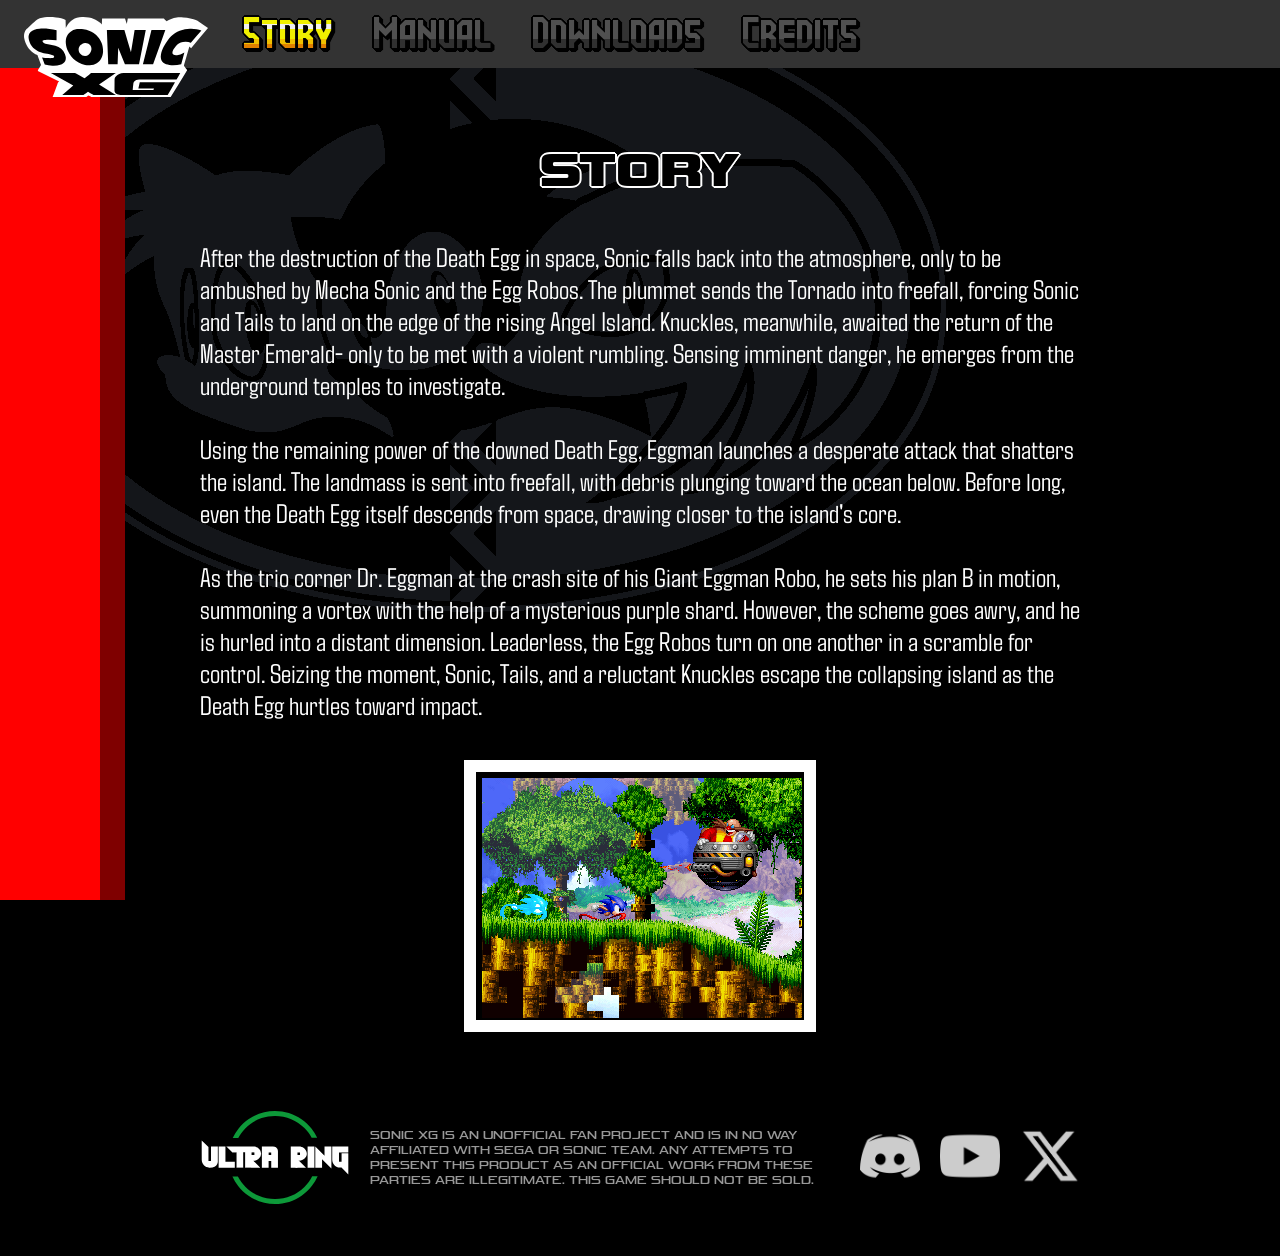
==== commit 779d294f: "consistency tweaks, fixes, badnik hover effect" ====
--- a/about.html
+++ b/about.html
@@ -22,12 +22,12 @@
 		<h1>STORY</h1>
 		<p>
 			After the destruction of the Death Egg in space, Sonic falls back into the atmosphere, only to be ambushed by Mecha Sonic and the Egg Robos. The plummet sends the Tornado into freefall, forcing Sonic and Tails to land on the edge of the rising Angel Island. Knuckles, meanwhile, awaited the return of the Master Emerald- only to be met with a violent rumbling. Sensing imminent danger, he emerges from the underground temples to investigate.
-			<br></br>
+			<br/></br>
 			Using the remaining power of the downed Death Egg, Eggman launches a desperate attack that shatters the island. The landmass is sent into freefall, with debris plunging toward the ocean below. Before long, even the Death Egg itself descends from space, drawing closer to the island's core.
-			<br></br>
+			<br/></br>
 			As the trio corner Dr. Eggman at the crash site of his Giant Eggman Robo, he sets his plan B in motion, summoning a vortex with the help of a mysterious purple shard. However, the scheme goes awry, and he is hurled into a distant dimension. Leaderless, the Egg Robos turn on one another in a scramble for control. Seizing the moment, Sonic, Tails, and a reluctant Knuckles escape the collapsing island as the Death Egg hurtles toward impact.
 		</p>
-		<div class="story-image">
+		<div class="centered-image">
 		    <img class="border" src="images/story.png" alt="img3"/>
 		</div>
 	</section>
--- a/css/home.css
+++ b/css/home.css
@@ -197,7 +197,7 @@
 
 section {
     padding: 0 max(200px, 15vw);
-    margin: 75px 0;
+    margin: 75px 0 85px 0;
 }
 
 h1 {
@@ -246,10 +246,10 @@
 }
 
 .download-link {
-    text-align: center;
     font-size: 125%;
-    margin: 50px 0;
     transition: 0.1s ease-out;
+    width: fit-content;
+    margin: 50px auto;
 }
 
 .download-link:hover {
@@ -264,13 +264,20 @@
     flex-wrap: wrap;
 }
 
-.story-image {
+.centered-image {
     padding-top: 25px;
     text-align: center;
 }
 
 .glowing-image {
+    width: 20vw;
+    filter: drop-shadow(0px 0px 8px rgba(255, 255, 255, 0.8));
+    transition: 0.1s ease-out;
+}
+
+.glowing-image:hover {
     filter: drop-shadow(0px 0px 8px white);
+    transform: scale(101%);
 }
 
 .border {
@@ -311,3 +318,7 @@
     text-align: right;
     flex-wrap: wrap-reverse;
 }
+
+.credits-section {
+    text-align: center;
+}
